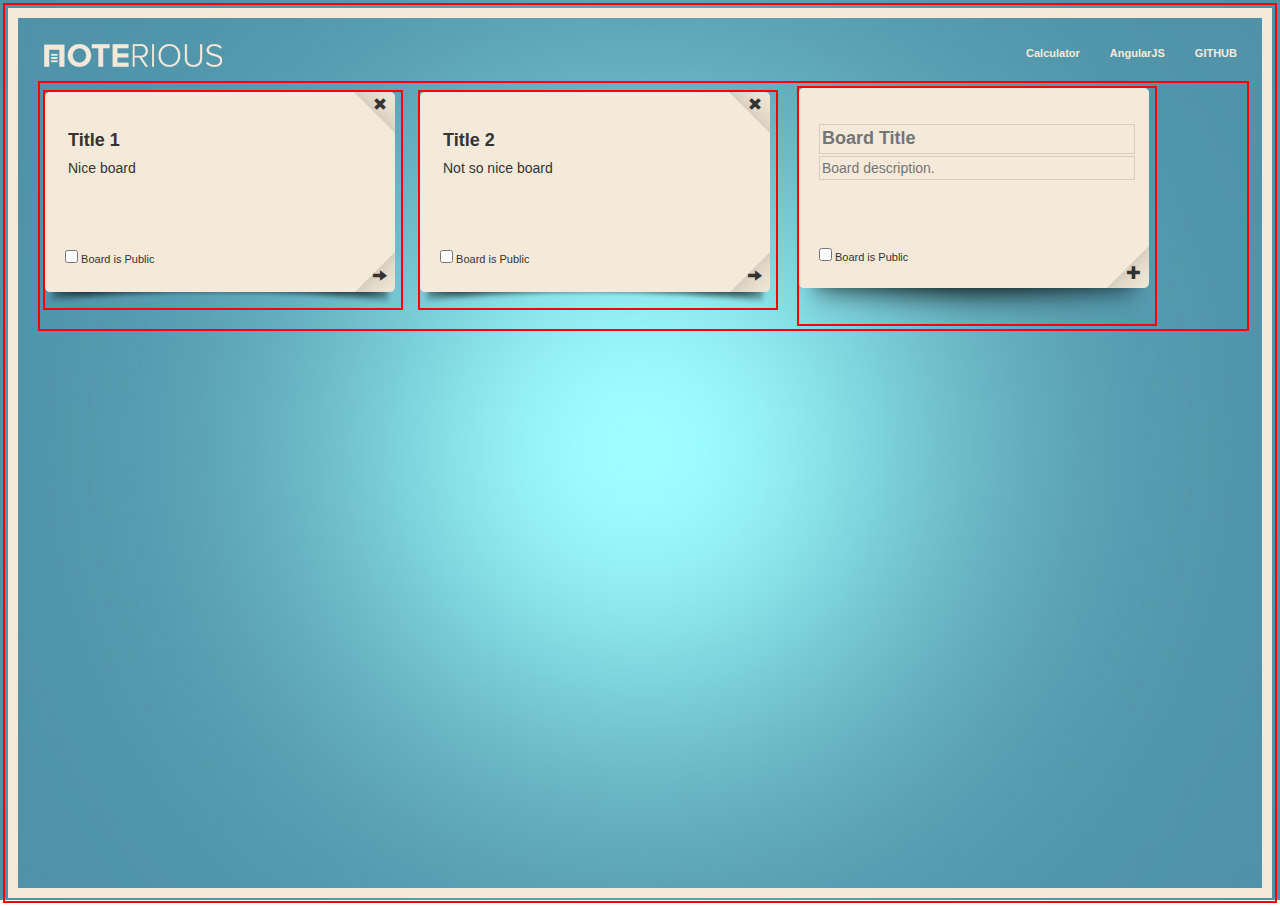
==== index.html @ 8cdb32cc "initial commit" ====
<!DOCTYPE html>
<html ng-app="boardsApp">

  <head>
    <link rel="stylesheet" href="css/bootstrap.min.css" />
    <link rel="stylesheet" href="css/calculator.css" />
    <link rel="stylesheet" href="css/style.css" />

    <script type="text/javascript" src="js/angular.min.js"></script>
    <script type="text/javascript" src="js/angular-route.js"></script>
    <script type="text/javascript" src="js/script.js"></script>
  </head>

  <body class="bg-blue">
    <header class="navbar-clear" role="banner">
      <div class="navbar-header">
        <button type="button" class="navbar-toggle" data-toggle="collapse" data-target=".navbar-ex1-collapse">
          <span class="sr-only">Toggle navigation</span>
          <span class="icon-bar"></span>
          <span class="icon-bar"></span>
          <span class="icon-bar"></span>
        </button>
        <a href="#/" class="navbar-brand">
          <img src="images/logo.png" alt="noterio.us" />
        </a>
      </div>
      <!-- Collect the nav links, forms, and other content for toggling -->
      <div class="collapse navbar-collapse navbar-ex1-collapse">
        <ul class="nav navbar-nav navbar-right">
            <li>
                <a class="blue" href="#/calculator">Calculator</a>
            </li>
          <li>
            <a class="blue" href="http://angularjs.org/" target="_blank">AngularJS</a>
          </li>
          <li>
            <a class="blue" href="https://github.com/simpulton/noterious" target="_blank">GITHUB</a>
          </li>
        </ul>
      </div>
      <!-- /.navbar-collapse -->
    </header>

    <!-- Add your site or application content here -->
    <div>
      <div id="content-container" ng-view>
      </div>
    </div>

  </body>

</html>
---- css/calculator.css ----
/* CSS Document */
@import url(https://fonts.googleapis.com/css?family=Open+Sans:300,700|Open+Sans+Condensed:700);

#myCalculator {
  margin: 0;
  padding: 0;
  font-size: 16px;
  font-family: 'Open Sans', sans-serif;
  font-weight: 300;
  line-height: 24px;
  max-width: 800px;
}

#myCalculator main {
  background-color: #444;
}
#myCalculator main section {
  width: 25%;
  float: left;
  text-align: center;
  padding-top: 110px;
  color: #fff;
  background-repeat: no-repeat;
  background-position: center 5px;
  background-size: 63px 100px;
}
#myCalculator main::after {
  content: '';
  display: block;
  clear: both;
}
#myCalculator main section.inc {
  background-color: #ba2d2d;
  background-image: url(../images/bulb_inc.svg);
}
#myCalculator main section.hal {
  background-color: #de6615;
  background-image: url(../images/bulb_hal.svg);
}
#myCalculator main section.cfl {
  background-color: #efc20f;
  background-image: url(../images/bulb_cfl.svg);
}
#myCalculator main section.led {
  background-color: #36b23c;
  background-image: url(../images/bulb_led.svg);
}
#myCalculator main section > div {
  padding: 5px 0;
  background-color: rgba(0, 0, 0,.15);
}
#myCalculator main h4 {
  font-family: 'Open Sans Condensed', sans-serif;
  font-size: .8em;
  letter-spacing: 1px;
  margin: 0 0 5px 0;
  text-transform: uppercase;
}
#myCalculator main p {
  margin: 0;
  font-size: 1.5em;
  font-weight: 700;
}
#myCalculator main p + p {
  font-size: 1em;
  font-weight: 300;
}
#myCalculator main p::after {
  content: 'w';
}

#myCalculator main p + p::before {
  content: '$';
}
#myCalculator main p + p::after {
  content: 'per year';
  color: rgba(255, 255, 255, 0.5);
  padding-left: 4px;
}
#myCalculator  form {
  background-color: #000;
  margin: 0;
  padding: 10px 0px;
}
#myCalculator form br {
  display: none;
}

#myCalculator form br {
  display: none;
}
#myCalculator form > div {
  color: #fff;
  width: 33%;
  float: left;
  text-align: center;
  padding: 10px 0 5px 0;
}
#myCalculator form::after {
  content: '';
  display: block;
  clear: both;
}
#myCalculator form h4 {
  color: #aaa;
  margin: 0 0 -5px 0;
  font-size: 1.5em;
  font-weight: 300;
}
#myCalculator form p {
  color: #888;
  margin: 0 0 6px 0;
  font-size: .9em;
}
#myCalculator form input[type=number] {
  width: 50px;
  text-align: left;
  font-size: 1em;
  color: #000;
}
#myCalculator form select {
  font-size: 1em;
  -webkit-appearance: none;
  -moz-appearence: none;
  -o-appearence: none;
  -ms-appearence: none;
  appearence: none;
  background: #fff url(images/icons_arrows.svg) no-repeat right 6px;
  background-size: 30px 20px;
  padding: 3px 30px 3px 5px;
    color: #000;
}
#myCalculator form select::-ms-expand {
  display: none;
}

@media screen and (max-width: 500px) {
  #myCalculator {
    font-size: 15px;
  }
  #myCalculator main section {
    background-size: 45px 71px;
    padding-top: 80px;
  }
  #myCalculator main h4 {
    margin: 0;
    font-size: .75em;
    letter-spacing: 0;
  }
  #myCalculator main p {
    font-size: 1.1em;
  }
  #myCalculator main p + p {
    font-size: 1em;
  }
  #myCalculator main p + p::after {
    display: block;
    margin-top: -10px;
    color: #fff;
  }

  #myCalculator form h4 {
    font-size: 1.1em;
    margin:0;
  }
  #myCalculator form p {
    font-size: 0.8em;
    line-height: 14px;
  }
  #myCalculator form br {
    display: inline;
  }
  #myCalculator form input[type=number] {
    width: 30px;
    font-size: .8em;
  }
  #myCalculator form select {
    font-size: .8em;
  }
}
---- css/style.css ----
html, body {
    height: 100%;
    min-height: 100%;
}
.ng-scope {
    border: 2px solid red;
    margin: 3px;
    padding: 3px;
}
body {
    font-family: Verdana, Helvetica, Arial, sans-serif;
    padding: 10px;
    border: 10px solid #f5ead9;
}

.bg-blue {
    background: url(../images/bg-blue.jpg) no-repeat center center fixed;
    -webkit-background-size: cover;
    -moz-background-size: cover;
    -o-background-size: cover;
    background-size: cover;
}

.navbar-clear a:hover.blue {
    color: #4f92a8;
}

.navbar-clear a:hover.green {
    color: #87a961;
}

.navbar-clear a:hover.orange {
    color: #f6512d;
}

.navbar-clear a:hover.red {
    color: #a93d41;
}

.navbar-clear a:hover.yellow {
    color: #f4cb48;
}

input:focus, textarea { outline: none !important; }

*, *:before, *:after {box-sizing:  border-box !important;}

.navbar-clear {
    background: rgb(255, 255, 255); /* Fall-back for browsers that don't support rgba */
    background: rgba(255, 255, 255, 0);
}

.navbar-clear a {
    color: #f5ead9;
    font-size: 11px;
    font-weight: bold;
    text-decoration: none;
}

.navbar-clear .icon-bar {
    background-color: #f5ead9;
}

.navbar-clear .nav>li>a:hover, .navbar-clear .nav>li>a:focus {
    text-decoration: none;
    background: rgba(245, 234, 217, .6);
}


#content-container {
    margin-left: 10px;
}

a.view {
    color: #333;
}

a.view:hover, a.view:focus {
    color: #333;
}

.x-small {
    color: #333333;
    font-size: 11px;
}

.medium {
    font-size: 18px;
    font-weight: bold;
}

.large {
    color: #f5ead9;
    font-size: 24px;
    font-weight: bold;
}

.edit .bottom {
    position: absolute;
    bottom: 40px;
}

.create .bottom {
    position: absolute;
    bottom: 56px;
}

.edit .top-right-corner {
    cursor: pointer;
    position: absolute;
    right: 8px;
    top: 2px;
    background:none;
    border:none;
    box-shadow:none;
}

.edit .bottom-right-corner {
    cursor: pointer;
    position: absolute;
    right: 14px;
    bottom: 22px;
    background:none;
    border:none;
    box-shadow:none;
}

.create .bottom-right-corner {
    cursor: pointer;
    position: absolute;
    right: 8px;
    bottom: 38px;
    background:none;
    border:none;
    box-shadow:none;
}


#content-container .board {
    display: inline-block;
    min-height: 200px;
    max-width: 100%;
    line-height: 1.428571429;
    background-image: url(../images/note-view.png);
    width: 360px;
    height: 220px;
    padding:  20px;
    margin: 0px 15px 0px 0px;
    background-repeat: no-repeat;
    background-position: top left;
    position: relative;
    padding-top: 34px;
}

#content-container .note {
    display: inline-block;
    min-height: 200px;
    max-width: 100%;
    line-height: 1.428571429;
    background-image: url(../images/note.png);
    width: 360px;
    height: 220px;
    padding:  20px;
    margin: 0px 15px 0px 0px;
    background-repeat: no-repeat;
    background-position: top left;
    position: relative;
    padding-top: 34px;
}


#content-container .board.create, #content-container .note.create {
    background-image: url(../images/note-create.png);
    height: 240px;
}

.edit input[type=text], .edit textarea {
    color: #333333;
    border: 1px solid #f5ead9;
    width: 100%;
    resize: none;
    background-color: #f5ead9;
}

.create input[type=text], .create textarea {
    color: #a69f95;
    border: 1px solid #d7cebf;
    width: 100%;
    resize: none;
    background-color: #f5ead9;
}

.edit input[type=text]:hover, .edit textarea:hover,
.edit input[type=text]:focus, .edit textarea:focus {
  border: 1px solid #d7cebf;
}

.create fieldset > * {
    margin: 2px 0;
}

.create form {
    margin: 0px;
}
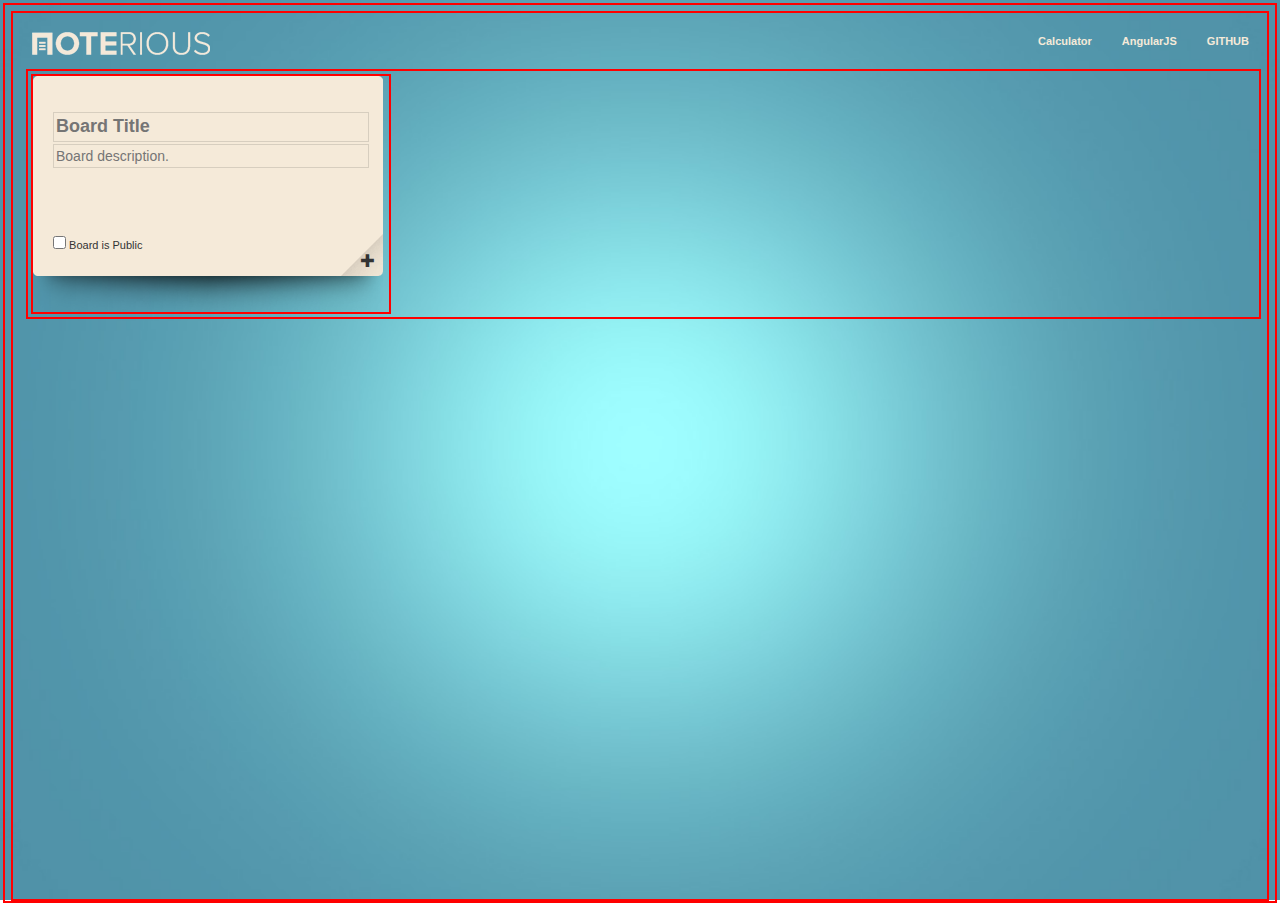
==== commit 4b5d5336: "Notes addition works" ====
--- a/index.html
+++ b/index.html
@@ -1,5 +1,5 @@
 <!DOCTYPE html>
-<html ng-app="boardsApp">
+<html ng-app="noteriousApp">
 
   <head>
     <link rel="stylesheet" href="css/bootstrap.min.css" />
@@ -9,9 +9,14 @@
     <script type="text/javascript" src="js/angular.min.js"></script>
     <script type="text/javascript" src="js/angular-route.js"></script>
     <script type="text/javascript" src="js/script.js"></script>
+    <script type="text/javascript" src="js/controllers/BoardsCtrl.js"></script>
+    <script type="text/javascript" src="js/controllers/CalcCtrl.js"></script>
+    <script type="text/javascript" src="js/controllers/NotesCtrl.js"></script>
+    <script type="text/javascript" src="js/controllers/CreateBoardController.js"></script>
+    <script type="text/javascript" src="js/BoardsService.js"></script>
   </head>
 
-  <body class="bg-blue">
+  <body class="bg-blue" ng-controller="MainCtrl as mainCtrl">
     <header class="navbar-clear" role="banner">
       <div class="navbar-header">
         <button type="button" class="navbar-toggle" data-toggle="collapse" data-target=".navbar-ex1-collapse">
